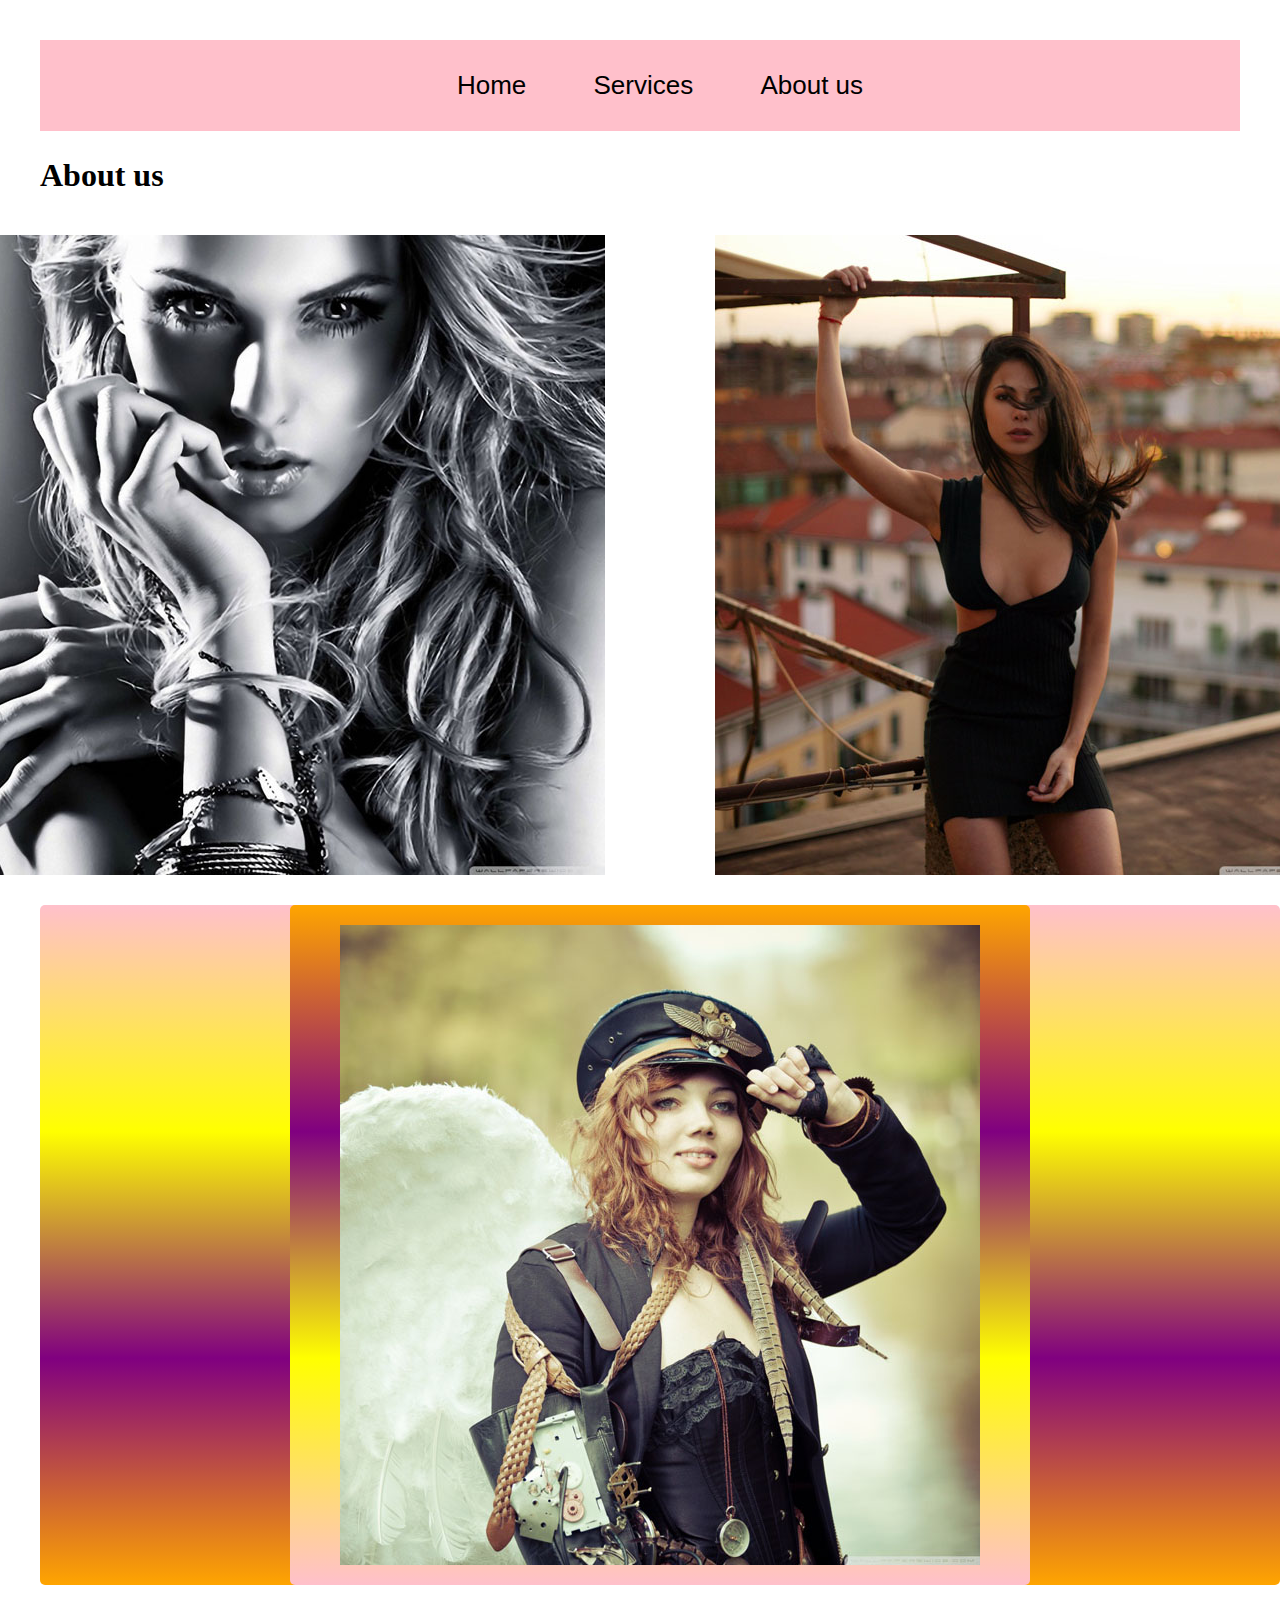
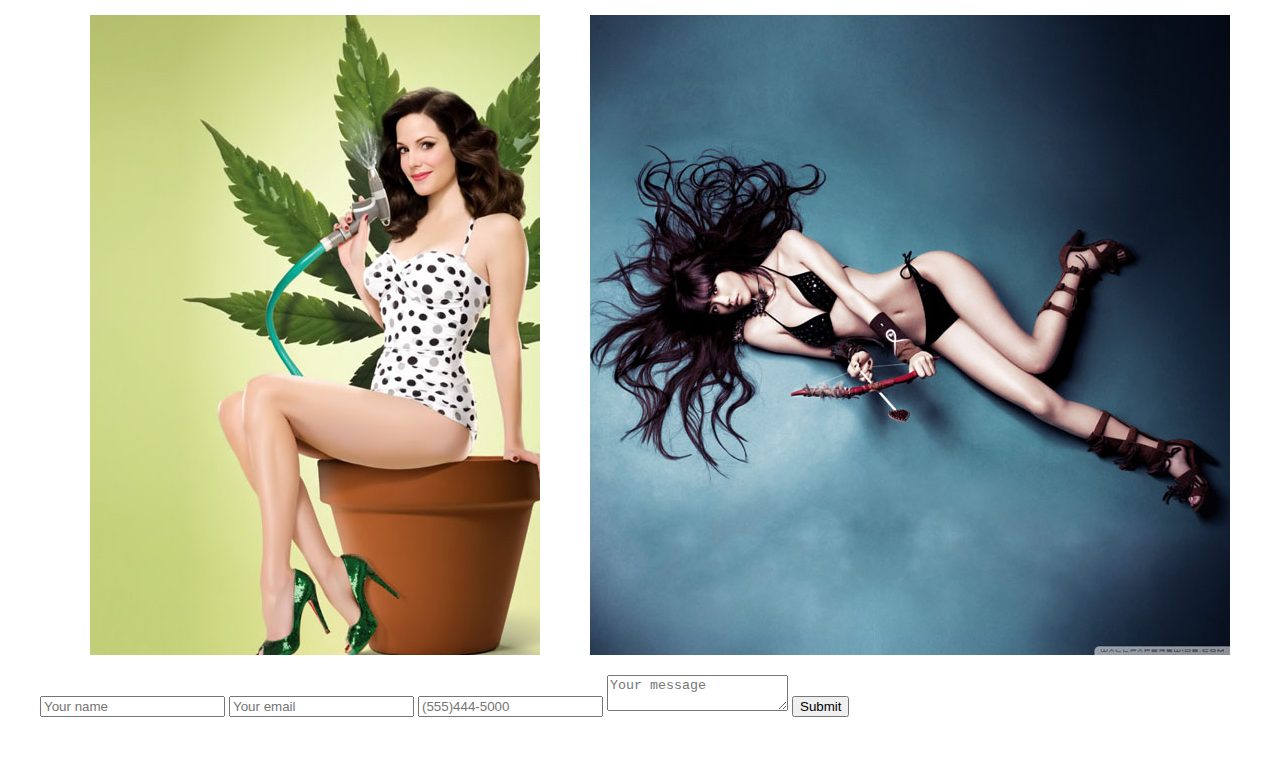
==== About us.html @ 6b72ce11 "first commit" ====
<!DOCTYPE html>
<html lang="en">
<head>
    <meta charset="UTF-8">
    <meta name="viewport" content="width=device-width, initial-scale=1.0">
    <title>About us</title>
    <link rel="stylesheet" href="design.css">
</head>
<body>
    <header>
        <nav>
            <ul>
                <a href="home.html"><li>Home</li></a>
                <a href="Services.html"><li>Services</li></a>
                <a href="About us.html"><li>About us</li></a>
            </ul>
        </nav>
    </header>

    <h1>About us</h1>

    <div class="wrapper">
        <div class="box a"><img src="pic1.jpg" alt="hotty"></div>
        <div class="box b"><img src="pic2.jpg" alt="hotty"></div>
        <div class="box c"></div>
        <div class="box d"><img src="pic4.jpg" alt="hotty"></div>
        <div class="box e"><img src="pic5.jpg" alt="hotty"></div>
        <div class="box f"><img src="pic6.jpg" alt="hotty"></div>
      </div>

    <form>
        <input type="text" name="name" placeholder="Your name" required>
        <input type="email" name="email" placeholder="Your email" required>
        <input type="tel" name="phone_num" placeholder="(555)444-5000" pattern="[\(]\d{3}[\)]\d{3}[\-]\d{4}" required>
        <textarea name="message" id="" placeholder="Your message"></textarea>
        <button type="submit">Submit</button>
        </form>
</body>
</html>
---- design.css ----
nav {
    background-color: pink;
    text-align: center;
    font-family: Verdana, Geneva, Tahoma, sans-serif;
    font-size: 26px;
}

.nav-wrapper {
    background-color: blueviolet;
}

p {
    height: 500px;
    width: 400px;
    margin: 50px;
    background-color: aqua;
    display: flex;
    justify-content: center;
    align-items: center;
}


a {
    text-decoration-line: none;
    color: inherit;
}

nav ul {
    list-style-type: none;
}

nav li {
    display: inline-block;
    padding: 30px;
}

.flexPrac {
    display: flex;
    flex-wrap: wrap;
    justify-content: center;
}

@keyframes fadeTest {
    0% {opacity: 1;}
    100% {opacity: 0;}
}

#box1 {
animation-name: fadeTest;
animation-duration: 1s;
animation-iteration-count: infinite;
animation-timing-function: steps(5);
}

@keyframes rotation {
    0% {transform: rotate(90deg);}
    50% {transform: rotate(180deg);}
    100% {transform: rotate(360deg);}
}

#box2 {
    animation-name: rotation;
    animation-duration: 5s;
    animation-iteration-count: 4s;
    animation-timing-function: ease-in-out;
    border-radius: 10%;
    background-image: radial-gradient(circle, purple, orange, red, pink, purple);
}

@keyframes getBigger {
    0% {transform: scale(0.5);}
    50% {transform: scale(2);}
    100% {transform: scale(0.5);}
}

#box3 {
    animation: getBigger infinite 8s ease-in-out;
    border-radius: 50%;
    background: darkorange;
}

@keyframes changeColors {
    0% {background-color: grey;}
    25% {background-color: purple;}
    50% {background-color: yellowgreen;}
    75% {background-color: pink;}
    100% {background-color: grey;}
}

#box4 {
    animation: changeColors 3s forwards;
}

@keyframes moveBox {
    0% {left: 0px; top: 0px;}
    25% {left: 100px; top: 0px;}
    50% {left: 1000px; top: 200px;}
    75% {left: 0px; top: 200px;}
    100% {left: 0px; top: 0px;}
}

#box5 {
    animation: moveBox infinite 3s;
    background: red;
    position: relative;
}

#box6 {
    position: relative;
    top: 10px;
    left: 20px;
}

/* form input, textarea, button {
    display: block;
    margin: 30px;
} */

.contact-box {
    display: flex;
    justify-content: center;
}

.row {
    margin: 30px;
}

.input-field {
    margin: 20px;
}

.waves-light {
    margin-left: 50px;
}

body {
    margin: 40px;
  }
  
  .wrapper {
          display: grid;
          grid-gap: 10px;
          grid-template-columns: repeat(5, [col] 20%);
          grid-template-rows: repeat(3, [row] auto);
          background-color: #fff;
          color: #444;
      }
  
      .box {
          background-color: #fff;
          color: #fff;
          border-radius: 5px;
          padding: 20px;
          font-size: 150%;
          z-index:10;
  
      }
  
      .a {
          grid-column: col / span  2;
          grid-row: row ;
          display: flex;
          justify-content: center;
      }
      .b {
          grid-column: col 4 / span  2;
          grid-row: row ;
          display: flex;
          justify-content: center;
      }
      .c {
          grid-column: col / span 5;
          grid-row: row 2 ;
          display: flex;
          justify-content: center;
          background-image: linear-gradient(pink, yellow, purple, orange);
      }
      .d {
          grid-column: col / span  3 ;
          grid-row: row 3 ;
          display: flex;
          justify-content: center;
      }
  
      .e {
          grid-column: col 3 / span 3;
          grid-row: row 3;
          display: flex;
          justify-content: center;
      }
  
      .f {
          grid-column: col 2 / span 3;
          grid-row: row 2  ;
          background-color: rgba(49,121,207, 0.5);
          z-index: 20;
          display: flex;
          justify-content: center;
          background-image: linear-gradient(orange, purple, yellow, pink);
      }
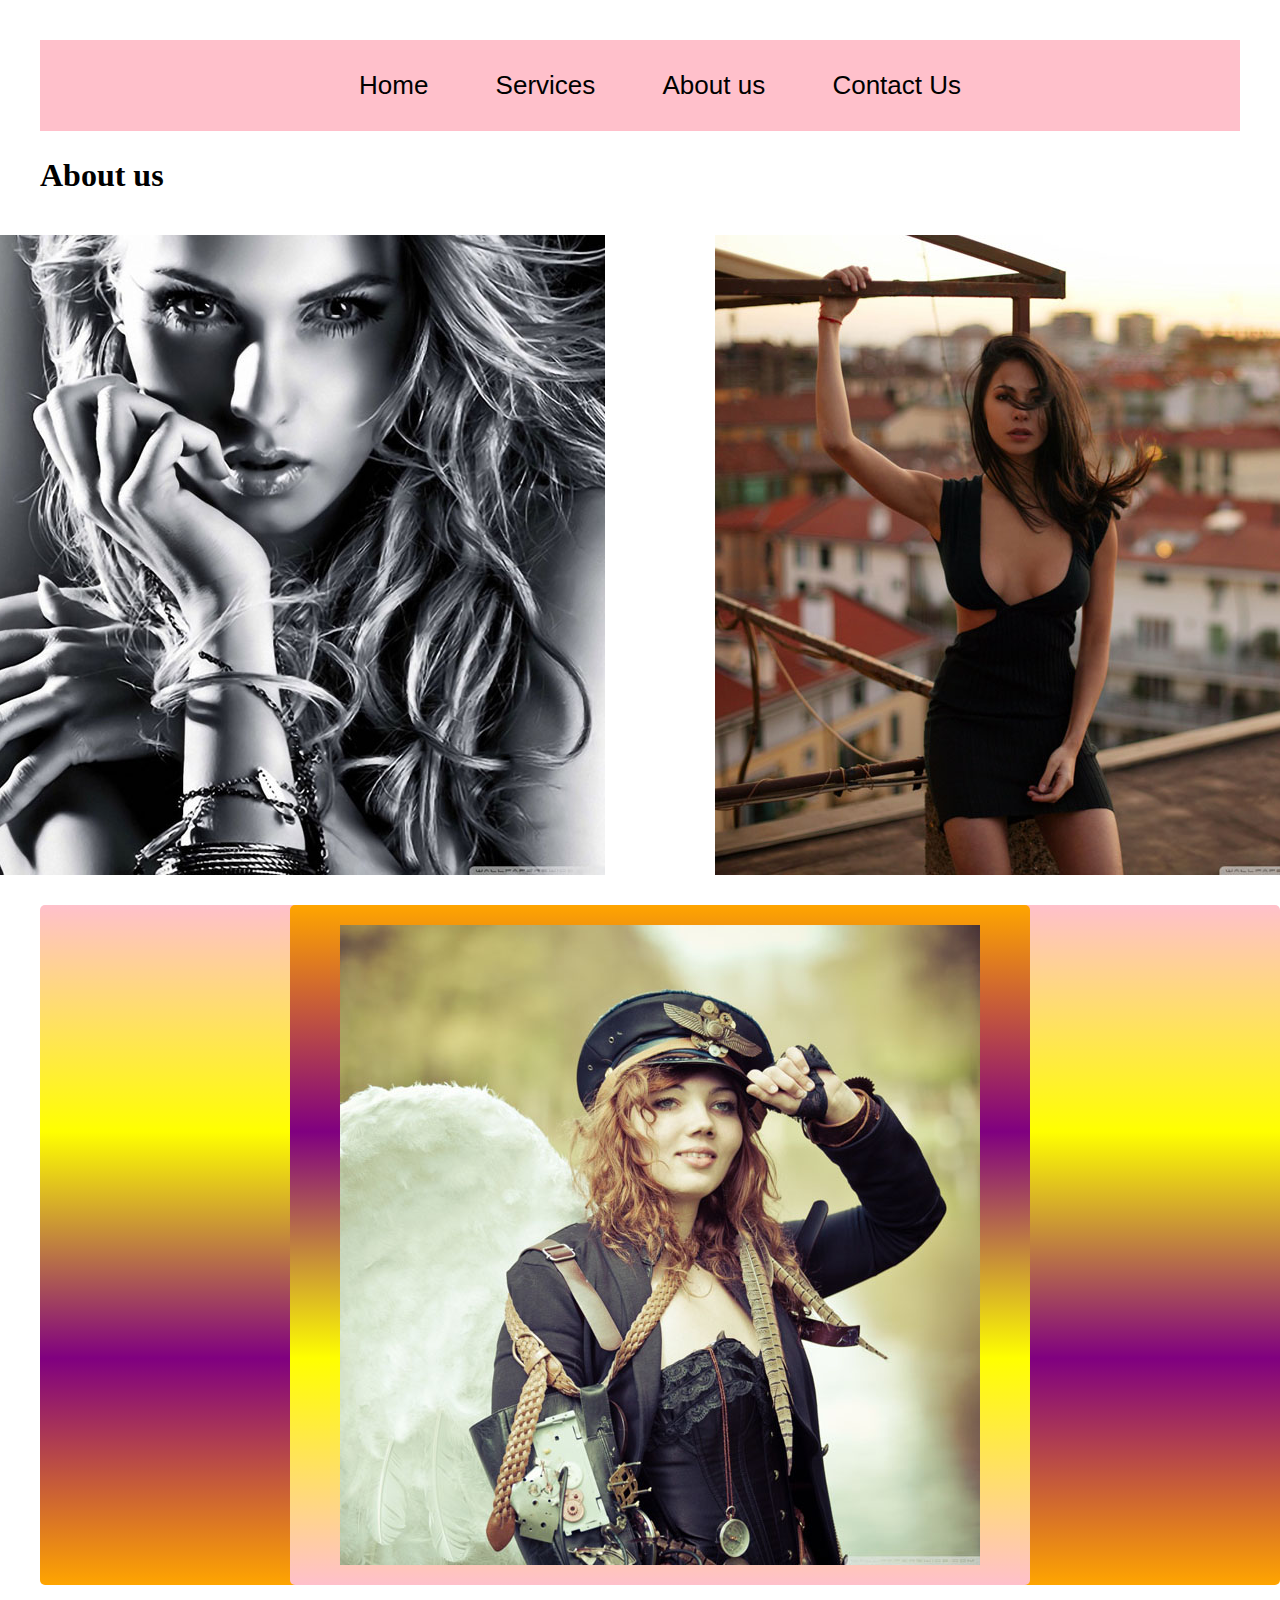
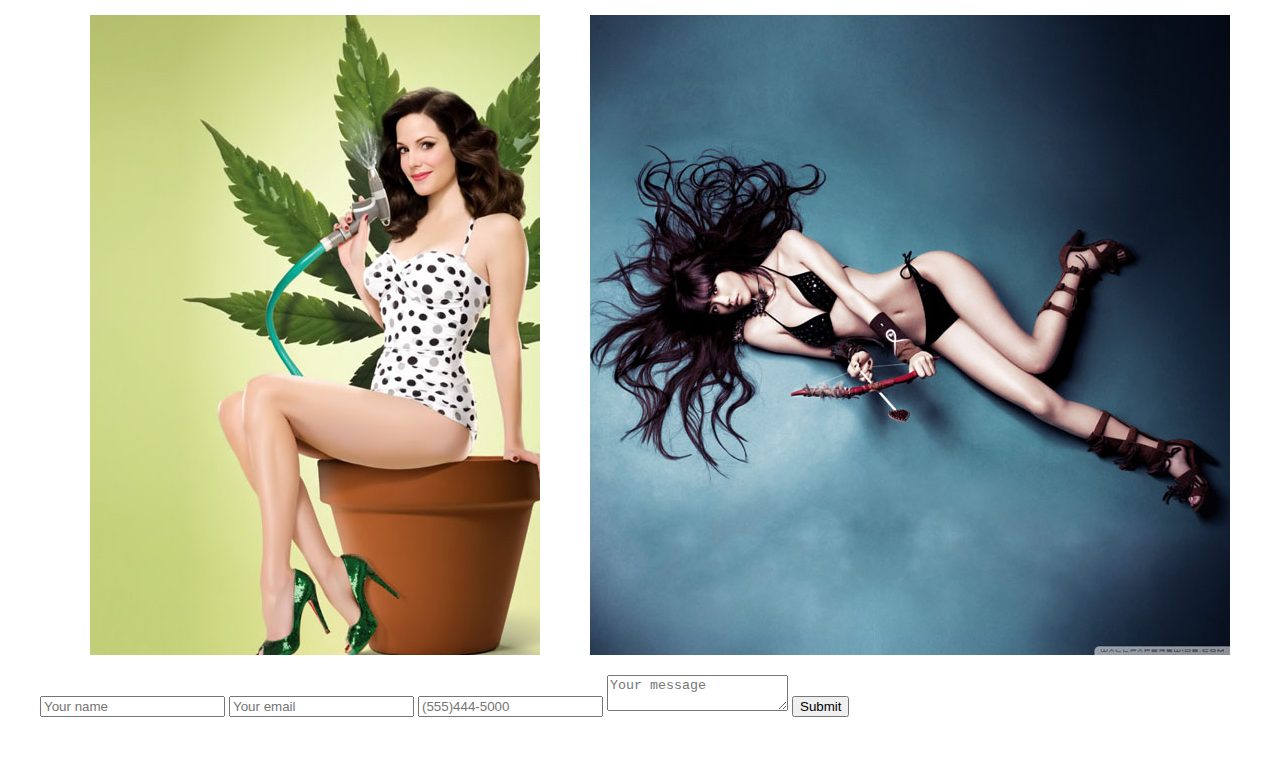
==== commit 4e0f0e01: "added the new contact us" ====
--- a/About us.html
+++ b/About us.html
@@ -13,6 +13,7 @@
                 <a href="home.html"><li>Home</li></a>
                 <a href="Services.html"><li>Services</li></a>
                 <a href="About us.html"><li>About us</li></a>
+                <a href="contactDemo.html"><li>Contact Us</li></a>
             </ul>
         </nav>
     </header>
